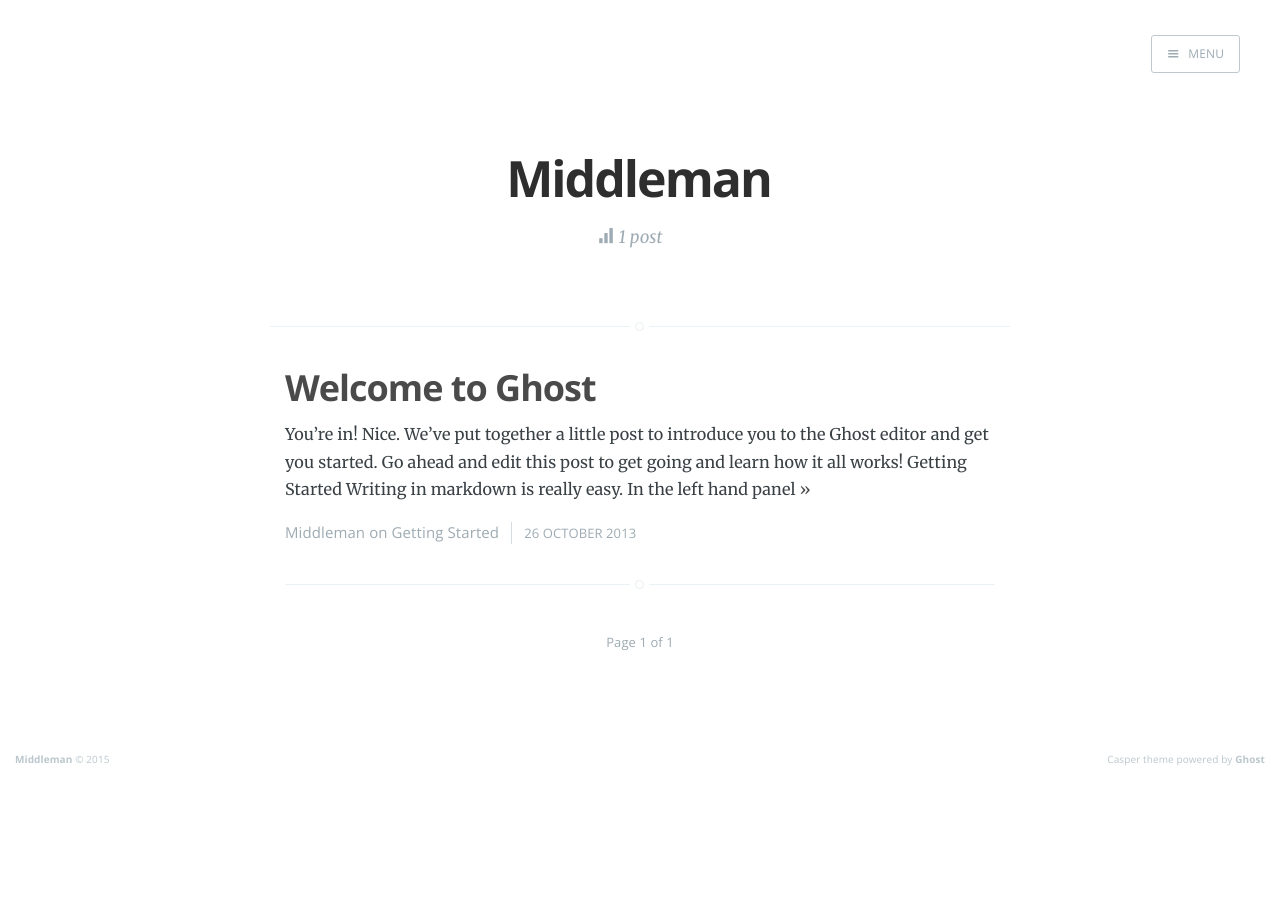
==== author/middleman/index.html @ 587956d2 "Automated commit at 2015-11-20 06:07:51 UTC by middleman-deploy 1.0.0" ====
<!DOCTYPE html>
<html>
<head>
<title>Middleman</title>
<meta content='Makes developing websites simple.' name='description'>
<meta charset='utf-8'>
<meta content='width=device-width, initial-scale=1.0' name='viewport'>
<meta content='IE=edge' http-equiv='X-UA-Compatible'>
<meta content='True' name='HandheldFriendly'>
<meta content='Middleman' property='og:site_name'>
<meta content='website' property='og:type'>
<meta content='Makes developing websites simple.' property='og:description'>
<meta content='http://www.example.com/author/middleman/' property='og:url'>
<meta content='summary' name='twitter:card'>
<meta content='Makes developing websites simple.' name='twitter:description'>
<meta content='http://www.example.com/author/middleman/' name='twitter:url'>
<link rel="alternate" type="application/atom+xml" title="Atom Feed" href="/feed.xml" />
<link href="/images/favicon.ico" rel="icon" type="image/ico" />
<link href="/stylesheets/application.css" rel="stylesheet" />
<link href='//fonts.googleapis.com/css?family=Merriweather:300,700,700italic,300italic|Open+Sans:700,400' rel='stylesheet' type='text/css'>
</head>
<body class='home-template nav-closed'>
<div class='nav'>
<h3 class='nav-title'>Menu</h3>
<a class='nav-close' href='#'>
<span class='hidden'>Close</span>
</a>
<ul>
<li class='nav-home' role='presentation'>
<a href='/'>Home</a>
</li>
</ul>
<a class='subscribe-button icon-feed' href='/feed.xml'>Subscribe</a>
</div>
<span class='nav-cover'></span>

<div class='site-wrapper'>
<header class='author-head main-header no-cover'>
<nav class='main-nav overlay clearfix'>
<a class='menu-button icon-menu' href='#'>
<span class='word'>Menu</span>
</a>
</nav>
</header>
<section class='author-profile inner'>
<h1 class='author-title'>Middleman</h1>
<div class='author-meta'>
<span class='author-stats'>
<i class='icon-stats'></i>
1 post
</span>
</div>
</section>
<main class='content' id='content' role='main'>
<div class='extra-pagination inner'>
<nav class='pagination' role='pagination'>
<span class='page-number'>Page 1 of 1</span>
</nav>

</div>
<article class='post'>
<header class='post-header'>
<h2 class='post-title'><a href="/2013/10/26/welcome-to-ghost/">Welcome to Ghost</a></h2>
</header>
<section class='post-excerpt'>
<p>
You’re in! Nice. We’ve put together a little post to introduce you to the Ghost
editor and get you started. Go ahead and edit this post to get going and learn
how it all works!

Getting Started

Writing in markdown is really easy. In the left hand panel
<a class="read-more" href="/2013/10/26/welcome-to-ghost/">&raquo;</a>
</p>
</section>
<footer class='post-meta'>
<a href='/author/middleman/'>Middleman</a>
on <a href='/tag/getting-started/'>Getting Started</a>
<time class='post-date' datetime='2013-10-26'>
26 October 2013
</time>
</footer>
</article>
<nav class='pagination' role='pagination'>
<span class='page-number'>Page 1 of 1</span>
</nav>


</main>

<footer class='site-footer clearfix'>
<section class='copyright'>
<a href='/'>Middleman</a>
&copy;
2015
</section>
<section class='poweredby'>
Casper theme powered by
<a href='https://ghost.org'>Ghost</a>
</section>
</footer>
</div>
<script src="/javascripts/application.js"></script>
</body>
</html>
---- stylesheets/application.css ----
/* ==========================================================================
   Table of Contents
   ========================================================================== */
/*

    0.  Normalize
    1.  Icons
    2.  General
    3.  Utilities
    4.  General
    5.  Single Post
    6.  Tag Archive
    7.  Read Next
    8.  Third Party Elements
    9.  Pagination
    10.  Footer
    11. Media Queries (Tablet)
    12. Media Queries (Mobile)
    13. Animations

*/
/* ==========================================================================
   0. Normalize.css v2.1.3 | MIT License | git.io/normalize | (minified)
   ========================================================================== */
/* line 29, /home/nahom/blog/nahomuller.github.io/source/stylesheets/vendor/casper.css */
article, aside, details,
figcaption, figure,
footer, header, hgroup,
main, nav, section,
summary {
  display: block; }

/* line 34, /home/nahom/blog/nahomuller.github.io/source/stylesheets/vendor/casper.css */
audio, canvas, video {
  display: inline-block; }

/* line 35, /home/nahom/blog/nahomuller.github.io/source/stylesheets/vendor/casper.css */
audio:not([controls]) {
  display: none;
  height: 0; }

/* line 36, /home/nahom/blog/nahomuller.github.io/source/stylesheets/vendor/casper.css */
[hidden], template {
  display: none; }

/* line 37, /home/nahom/blog/nahomuller.github.io/source/stylesheets/vendor/casper.css */
html {
  font-family: sans-serif;
  -ms-text-size-adjust: 100%;
  -webkit-text-size-adjust: 100%; }

/* line 42, /home/nahom/blog/nahomuller.github.io/source/stylesheets/vendor/casper.css */
body {
  margin: 0; }

/* line 43, /home/nahom/blog/nahomuller.github.io/source/stylesheets/vendor/casper.css */
a {
  background: transparent; }

/* line 44, /home/nahom/blog/nahomuller.github.io/source/stylesheets/vendor/casper.css */
a:focus {
  outline: thin dotted; }

/* line 45, /home/nahom/blog/nahomuller.github.io/source/stylesheets/vendor/casper.css */
a:active, a:hover {
  outline: 0; }

/* line 46, /home/nahom/blog/nahomuller.github.io/source/stylesheets/vendor/casper.css */
h1 {
  font-size: 2em;
  margin: 0.67em 0; }

/* line 47, /home/nahom/blog/nahomuller.github.io/source/stylesheets/vendor/casper.css */
abbr[title] {
  border-bottom: 1px dotted; }

/* line 48, /home/nahom/blog/nahomuller.github.io/source/stylesheets/vendor/casper.css */
b, strong {
  font-weight: 700; }

/* line 49, /home/nahom/blog/nahomuller.github.io/source/stylesheets/vendor/casper.css */
dfn {
  font-style: italic; }

/* line 50, /home/nahom/blog/nahomuller.github.io/source/stylesheets/vendor/casper.css */
hr {
  -moz-box-sizing: content-box;
  box-sizing: content-box;
  height: 0; }

/* line 55, /home/nahom/blog/nahomuller.github.io/source/stylesheets/vendor/casper.css */
mark {
  background: #FF0;
  color: #000; }

/* line 56, /home/nahom/blog/nahomuller.github.io/source/stylesheets/vendor/casper.css */
code, kbd, pre,
samp {
  font-family: monospace, serif;
  font-size: 1em; }

/* line 58, /home/nahom/blog/nahomuller.github.io/source/stylesheets/vendor/casper.css */
pre {
  white-space: pre-wrap; }

/* line 59, /home/nahom/blog/nahomuller.github.io/source/stylesheets/vendor/casper.css */
q {
  quotes: "\201C" "\201D" "\2018" "\2019"; }

/* line 60, /home/nahom/blog/nahomuller.github.io/source/stylesheets/vendor/casper.css */
small {
  font-size: 80%; }

/* line 61, /home/nahom/blog/nahomuller.github.io/source/stylesheets/vendor/casper.css */
sub, sup {
  font-size: 75%;
  line-height: 0;
  position: relative;
  vertical-align: baseline; }

/* line 67, /home/nahom/blog/nahomuller.github.io/source/stylesheets/vendor/casper.css */
sup {
  top: -0.5em; }

/* line 68, /home/nahom/blog/nahomuller.github.io/source/stylesheets/vendor/casper.css */
sub {
  bottom: -0.25em; }

/* line 69, /home/nahom/blog/nahomuller.github.io/source/stylesheets/vendor/casper.css */
img {
  border: 0; }

/* line 70, /home/nahom/blog/nahomuller.github.io/source/stylesheets/vendor/casper.css */
svg:not(:root) {
  overflow: hidden; }

/* line 71, /home/nahom/blog/nahomuller.github.io/source/stylesheets/vendor/casper.css */
figure {
  margin: 0; }

/* line 72, /home/nahom/blog/nahomuller.github.io/source/stylesheets/vendor/casper.css */
fieldset {
  border: 1px solid #c0c0c0;
  margin: 0 2px;
  padding: 0.35em 0.625em 0.75em; }

/* line 77, /home/nahom/blog/nahomuller.github.io/source/stylesheets/vendor/casper.css */
legend {
  border: 0;
  padding: 0; }

/* line 78, /home/nahom/blog/nahomuller.github.io/source/stylesheets/vendor/casper.css */
button, input, select,
textarea {
  font-family: inherit;
  font-size: 100%;
  margin: 0; }

/* line 80, /home/nahom/blog/nahomuller.github.io/source/stylesheets/vendor/casper.css */
button, input {
  line-height: normal; }

/* line 81, /home/nahom/blog/nahomuller.github.io/source/stylesheets/vendor/casper.css */
button, select {
  text-transform: none; }

/* line 82, /home/nahom/blog/nahomuller.github.io/source/stylesheets/vendor/casper.css */
button, html input[type="button"],
input[type="reset"], input[type="submit"] {
  -webkit-appearance: button;
  cursor: pointer; }

/* line 87, /home/nahom/blog/nahomuller.github.io/source/stylesheets/vendor/casper.css */
button[disabled], html input[disabled] {
  cursor: default; }

/* line 88, /home/nahom/blog/nahomuller.github.io/source/stylesheets/vendor/casper.css */
input[type="checkbox"],
input[type="radio"] {
  box-sizing: border-box;
  padding: 0; }

/* line 90, /home/nahom/blog/nahomuller.github.io/source/stylesheets/vendor/casper.css */
input[type="search"] {
  -webkit-appearance: textfield;
  -moz-box-sizing: content-box;
  -webkit-box-sizing: content-box;
  box-sizing: content-box; }

/* line 96, /home/nahom/blog/nahomuller.github.io/source/stylesheets/vendor/casper.css */
input[type="search"]::-webkit-search-cancel-button,
input[type="search"]::-webkit-search-decoration {
  -webkit-appearance: none; }

/* line 98, /home/nahom/blog/nahomuller.github.io/source/stylesheets/vendor/casper.css */
button::-moz-focus-inner,
input::-moz-focus-inner {
  border: 0;
  padding: 0; }

/* line 100, /home/nahom/blog/nahomuller.github.io/source/stylesheets/vendor/casper.css */
textarea {
  overflow: auto;
  vertical-align: top; }

/* line 101, /home/nahom/blog/nahomuller.github.io/source/stylesheets/vendor/casper.css */
table {
  border-collapse: collapse;
  border-spacing: 0; }

/* ==========================================================================
   1. Icons - Sets up the icon font and respective classes
   ========================================================================== */
/* Import the font file with the icons in it */
@font-face {
  font-family: "casper-icons";
  src: url("../fonts/casper-icons.eot?v=1");
  src: url("../fonts/casper-icons.eot?v=1#iefix") format("embedded-opentype"), url("../fonts/casper-icons.woff?v=1") format("woff"), url("../fonts/casper-icons.ttf?v=1") format("truetype"), url("../fonts/casper-icons.svg?v=1#icons") format("svg");
  font-weight: normal;
  font-style: normal; }
/* Apply these base styles to all icons */
/* line 121, /home/nahom/blog/nahomuller.github.io/source/stylesheets/vendor/casper.css */
[class^="icon-"]:before, [class*=" icon-"]:before {
  font-family: "casper-icons", "Open Sans", sans-serif;
  speak: none;
  font-style: normal;
  font-weight: normal;
  font-variant: normal;
  text-transform: none;
  line-height: 1;
  text-decoration: none !important;
  -webkit-font-smoothing: antialiased;
  -moz-osx-font-smoothing: grayscale; }

/* Each icon is created by inserting the correct character into the
   content of the :before pseudo element. Like a boss. */
/* line 136, /home/nahom/blog/nahomuller.github.io/source/stylesheets/vendor/casper.css */
.icon-ghost:before {
  content: "\f600"; }

/* line 139, /home/nahom/blog/nahomuller.github.io/source/stylesheets/vendor/casper.css */
.icon-feed:before {
  content: "\f601"; }

/* line 142, /home/nahom/blog/nahomuller.github.io/source/stylesheets/vendor/casper.css */
.icon-twitter:before {
  content: "\f602";
  font-size: 1.1em; }

/* line 146, /home/nahom/blog/nahomuller.github.io/source/stylesheets/vendor/casper.css */
.icon-google-plus:before {
  content: "\f603"; }

/* line 149, /home/nahom/blog/nahomuller.github.io/source/stylesheets/vendor/casper.css */
.icon-facebook:before {
  content: "\f604"; }

/* line 152, /home/nahom/blog/nahomuller.github.io/source/stylesheets/vendor/casper.css */
.icon-arrow-left:before {
  content: "\f605"; }

/* line 155, /home/nahom/blog/nahomuller.github.io/source/stylesheets/vendor/casper.css */
.icon-stats:before {
  content: "\f606"; }

/* line 158, /home/nahom/blog/nahomuller.github.io/source/stylesheets/vendor/casper.css */
.icon-location:before {
  content: "\f607";
  margin-left: -3px;
  /* Tracking fix */ }

/* line 162, /home/nahom/blog/nahomuller.github.io/source/stylesheets/vendor/casper.css */
.icon-link:before {
  content: "\f608"; }

/* line 165, /home/nahom/blog/nahomuller.github.io/source/stylesheets/vendor/casper.css */
.icon-menu:before {
  content: "\f609"; }

/*
    IMPORTANT: When making any changes to the icon font, be sure to increment
    the version number by 1 in the @font-face rule. `?v=1` becomes `?v=2`
    This forces browsers to download the new font file.
*/
/* ==========================================================================
   2. General - Setting up some base styles
   ========================================================================== */
/* line 179, /home/nahom/blog/nahomuller.github.io/source/stylesheets/vendor/casper.css */
html {
  height: 100%;
  max-height: 100%;
  font-size: 62.5%;
  -webkit-tap-highlight-color: transparent; }

/* line 186, /home/nahom/blog/nahomuller.github.io/source/stylesheets/vendor/casper.css */
body {
  height: 100%;
  max-height: 100%;
  font-family: "Merriweather", serif;
  letter-spacing: 0.01rem;
  font-size: 1.8rem;
  line-height: 1.75em;
  color: #3A4145;
  -webkit-font-feature-settings: 'kern' 1;
  -moz-font-feature-settings: 'kern' 1;
  -o-font-feature-settings: 'kern' 1;
  text-rendering: geometricPrecision; }

/* line 200, /home/nahom/blog/nahomuller.github.io/source/stylesheets/vendor/casper.css */
::-moz-selection {
  background: #D6EDFF; }

/* line 204, /home/nahom/blog/nahomuller.github.io/source/stylesheets/vendor/casper.css */
::selection {
  background: #D6EDFF; }

/* line 208, /home/nahom/blog/nahomuller.github.io/source/stylesheets/vendor/casper.css */
h1, h2, h3,
h4, h5, h6 {
  -webkit-font-feature-settings: 'dlig' 1, 'liga' 1, 'lnum' 1, 'kern' 1;
  -moz-font-feature-settings: 'dlig' 1, 'liga' 1, 'lnum' 1, 'kern' 1;
  -o-font-feature-settings: 'dlig' 1, 'liga' 1, 'lnum' 1, 'kern' 1;
  color: #2E2E2E;
  line-height: 1.15em;
  margin: 0 0 0.4em 0;
  font-family: "Open Sans", sans-serif;
  text-rendering: geometricPrecision; }

/* line 220, /home/nahom/blog/nahomuller.github.io/source/stylesheets/vendor/casper.css */
h1 {
  font-size: 5rem;
  letter-spacing: -2px;
  text-indent: -3px; }

/* line 226, /home/nahom/blog/nahomuller.github.io/source/stylesheets/vendor/casper.css */
h2 {
  font-size: 3.6rem;
  letter-spacing: -1px; }

/* line 231, /home/nahom/blog/nahomuller.github.io/source/stylesheets/vendor/casper.css */
h3 {
  font-size: 3rem; }

/* line 235, /home/nahom/blog/nahomuller.github.io/source/stylesheets/vendor/casper.css */
h4 {
  font-size: 2.5rem; }

/* line 239, /home/nahom/blog/nahomuller.github.io/source/stylesheets/vendor/casper.css */
h5 {
  font-size: 2rem; }

/* line 243, /home/nahom/blog/nahomuller.github.io/source/stylesheets/vendor/casper.css */
h6 {
  font-size: 2rem; }

/* line 247, /home/nahom/blog/nahomuller.github.io/source/stylesheets/vendor/casper.css */
a {
  color: #4A4A4A;
  transition: color 0.3s ease; }

/* line 252, /home/nahom/blog/nahomuller.github.io/source/stylesheets/vendor/casper.css */
a:hover {
  color: #111; }

/* line 256, /home/nahom/blog/nahomuller.github.io/source/stylesheets/vendor/casper.css */
p, ul, ol, dl {
  -webkit-font-feature-settings: 'liga' 1, 'onum' 1, 'kern' 1;
  -moz-font-feature-settings: 'liga' 1, 'onum' 1, 'kern' 1;
  -o-font-feature-settings: 'liga' 1, 'onum' 1, 'kern' 1;
  margin: 0 0 1.75em 0;
  text-rendering: geometricPrecision; }

/* line 264, /home/nahom/blog/nahomuller.github.io/source/stylesheets/vendor/casper.css */
ol, ul {
  padding-left: 3rem; }

/* line 268, /home/nahom/blog/nahomuller.github.io/source/stylesheets/vendor/casper.css */
ol ol, ul ul,
ul ol, ol ul {
  margin: 0 0 0.4em 0;
  padding-left: 2em; }

/* line 274, /home/nahom/blog/nahomuller.github.io/source/stylesheets/vendor/casper.css */
dl dt {
  float: left;
  width: 180px;
  overflow: hidden;
  clear: left;
  text-align: right;
  text-overflow: ellipsis;
  white-space: nowrap;
  font-weight: 700;
  margin-bottom: 1em; }

/* line 286, /home/nahom/blog/nahomuller.github.io/source/stylesheets/vendor/casper.css */
dl dd {
  margin-left: 200px;
  margin-bottom: 1em; }

/* line 291, /home/nahom/blog/nahomuller.github.io/source/stylesheets/vendor/casper.css */
li {
  margin: 0.4em 0; }

/* line 295, /home/nahom/blog/nahomuller.github.io/source/stylesheets/vendor/casper.css */
li li {
  margin: 0; }

/* line 299, /home/nahom/blog/nahomuller.github.io/source/stylesheets/vendor/casper.css */
hr {
  display: block;
  height: 1px;
  border: 0;
  border-top: #EFEFEF 1px solid;
  margin: 3.2em 0;
  padding: 0; }

/* line 308, /home/nahom/blog/nahomuller.github.io/source/stylesheets/vendor/casper.css */
blockquote {
  -moz-box-sizing: border-box;
  box-sizing: border-box;
  margin: 1.75em 0 1.75em -2.2em;
  padding: 0 0 0 1.75em;
  border-left: #4A4A4A 0.4em solid; }

/* line 316, /home/nahom/blog/nahomuller.github.io/source/stylesheets/vendor/casper.css */
blockquote p {
  margin: 0.8em 0;
  font-style: italic; }

/* line 321, /home/nahom/blog/nahomuller.github.io/source/stylesheets/vendor/casper.css */
blockquote small {
  display: inline-block;
  margin: 0.8em 0 0.8em 1.5em;
  font-size: 0.9em;
  color: #CCC; }

/* line 328, /home/nahom/blog/nahomuller.github.io/source/stylesheets/vendor/casper.css */
blockquote small:before {
  content: "\2014 \00A0"; }

/* line 330, /home/nahom/blog/nahomuller.github.io/source/stylesheets/vendor/casper.css */
blockquote cite {
  font-weight: 700; }

/* line 334, /home/nahom/blog/nahomuller.github.io/source/stylesheets/vendor/casper.css */
blockquote cite a {
  font-weight: normal; }

/* line 336, /home/nahom/blog/nahomuller.github.io/source/stylesheets/vendor/casper.css */
mark {
  background-color: #fdffb6; }

/* line 340, /home/nahom/blog/nahomuller.github.io/source/stylesheets/vendor/casper.css */
code, tt {
  padding: 1px 3px;
  font-family: Inconsolata, monospace, sans-serif;
  font-size: 0.85em;
  white-space: pre-wrap;
  border: #E3EDF3 1px solid;
  background: #F7FAFB;
  border-radius: 2px; }

/* line 350, /home/nahom/blog/nahomuller.github.io/source/stylesheets/vendor/casper.css */
pre {
  -moz-box-sizing: border-box;
  box-sizing: border-box;
  margin: 0 0 1.75em 0;
  border: #E3EDF3 1px solid;
  width: 100%;
  padding: 10px;
  font-family: Inconsolata, monospace, sans-serif;
  font-size: 0.9em;
  white-space: pre;
  overflow: auto;
  background: #F7FAFB;
  border-radius: 3px; }

/* line 365, /home/nahom/blog/nahomuller.github.io/source/stylesheets/vendor/casper.css */
pre code, pre tt {
  font-size: inherit;
  white-space: pre-wrap;
  background: transparent;
  border: none;
  padding: 0; }

/* line 373, /home/nahom/blog/nahomuller.github.io/source/stylesheets/vendor/casper.css */
kbd {
  display: inline-block;
  margin-bottom: 0.4em;
  padding: 1px 8px;
  border: #CCC 1px solid;
  color: #666;
  text-shadow: #FFF 0 1px 0;
  font-size: 0.9em;
  font-weight: 700;
  background: #F4F4F4;
  border-radius: 4px;
  box-shadow: 0 1px 0 rgba(0, 0, 0, 0.2), 0 1px 0 0 #fff inset; }

/* line 389, /home/nahom/blog/nahomuller.github.io/source/stylesheets/vendor/casper.css */
table {
  -moz-box-sizing: border-box;
  box-sizing: border-box;
  margin: 1.75em 0;
  width: 100%;
  max-width: 100%;
  background-color: transparent; }

/* line 398, /home/nahom/blog/nahomuller.github.io/source/stylesheets/vendor/casper.css */
table th,
table td {
  padding: 8px;
  line-height: 20px;
  text-align: left;
  vertical-align: top;
  border-top: #EFEFEF 1px solid; }

/* line 407, /home/nahom/blog/nahomuller.github.io/source/stylesheets/vendor/casper.css */
table th {
  color: #000; }

/* line 409, /home/nahom/blog/nahomuller.github.io/source/stylesheets/vendor/casper.css */
table caption + thead tr:first-child th,
table caption + thead tr:first-child td,
table colgroup + thead tr:first-child th,
table colgroup + thead tr:first-child td,
table thead:first-child tr:first-child th,
table thead:first-child tr:first-child td {
  border-top: 0; }

/* line 418, /home/nahom/blog/nahomuller.github.io/source/stylesheets/vendor/casper.css */
table tbody + tbody {
  border-top: #EFEFEF 2px solid; }

/* line 420, /home/nahom/blog/nahomuller.github.io/source/stylesheets/vendor/casper.css */
table table table {
  background-color: #FFF; }

/* line 422, /home/nahom/blog/nahomuller.github.io/source/stylesheets/vendor/casper.css */
table tbody > tr:nth-child(odd) > td,
table tbody > tr:nth-child(odd) > th {
  background-color: #F6F6F6; }

/* line 427, /home/nahom/blog/nahomuller.github.io/source/stylesheets/vendor/casper.css */
table.plain tbody > tr:nth-child(odd) > td,
table.plain tbody > tr:nth-child(odd) > th {
  background: transparent; }

/* line 432, /home/nahom/blog/nahomuller.github.io/source/stylesheets/vendor/casper.css */
iframe, .fluid-width-video-wrapper {
  display: block;
  margin: 1.75em 0; }

/* When a video is inside the fitvids wrapper, drop the
margin on the iframe, cause it breaks stuff. */
/* line 439, /home/nahom/blog/nahomuller.github.io/source/stylesheets/vendor/casper.css */
.fluid-width-video-wrapper iframe {
  margin: 0; }

/* ==========================================================================
   3. Utilities - These things get used a lot
   ========================================================================== */
/* Clears shit */
/* line 449, /home/nahom/blog/nahomuller.github.io/source/stylesheets/vendor/casper.css */
.clearfix:before,
.clearfix:after {
  content: " ";
  display: table; }

/* line 454, /home/nahom/blog/nahomuller.github.io/source/stylesheets/vendor/casper.css */
.clearfix:after {
  clear: both; }

/* line 455, /home/nahom/blog/nahomuller.github.io/source/stylesheets/vendor/casper.css */
.clearfix {
  zoom: 1; }

/* Hides shit */
/* line 458, /home/nahom/blog/nahomuller.github.io/source/stylesheets/vendor/casper.css */
.hidden {
  text-indent: -9999px;
  visibility: hidden;
  display: none; }

/* Creates a responsive wrapper that makes our content scale nicely */
/* line 465, /home/nahom/blog/nahomuller.github.io/source/stylesheets/vendor/casper.css */
.inner {
  position: relative;
  width: 80%;
  max-width: 710px;
  margin: 0 auto; }

/* Centres vertically yo. (IE8+) */
/* line 473, /home/nahom/blog/nahomuller.github.io/source/stylesheets/vendor/casper.css */
.vertical {
  display: table-cell;
  vertical-align: middle; }

/* Wraps the main content & footer */
/* line 479, /home/nahom/blog/nahomuller.github.io/source/stylesheets/vendor/casper.css */
.site-wrapper {
  position: relative;
  z-index: 10;
  min-height: 100%;
  background: #fff;
  -webkit-transition: -webkit-transform 0.5s ease;
  transition: transform 0.5s ease; }

/* line 488, /home/nahom/blog/nahomuller.github.io/source/stylesheets/vendor/casper.css */
body.nav-opened .site-wrapper {
  overflow-x: hidden;
  -webkit-transform: translate3D(-240px, 0, 0);
  -ms-transform: translate3D(-240px, 0, 0);
  transform: translate3D(-240px, 0, 0);
  -webkit-transition: -webkit-transform 0.3s ease;
  transition: transform 0.3s ease; }

/* ==========================================================================
   4. General - The main styles for the the theme
   ========================================================================== */
/* Big cover image on the home page */
/* line 503, /home/nahom/blog/nahomuller.github.io/source/stylesheets/vendor/casper.css */
.main-header {
  position: relative;
  display: table;
  width: 100%;
  height: 100vh;
  margin-bottom: 5rem;
  text-align: center;
  background: #222 no-repeat center center;
  background-size: cover;
  overflow: hidden; }

/* line 515, /home/nahom/blog/nahomuller.github.io/source/stylesheets/vendor/casper.css */
.main-header .inner {
  width: 80%; }

/* line 519, /home/nahom/blog/nahomuller.github.io/source/stylesheets/vendor/casper.css */
.main-nav {
  position: relative;
  padding: 35px 40px;
  margin: 0 0 30px 0; }

/* line 525, /home/nahom/blog/nahomuller.github.io/source/stylesheets/vendor/casper.css */
.main-nav a {
  text-decoration: none;
  font-family: 'Open Sans', sans-serif; }

/* Navigation */
/* line 531, /home/nahom/blog/nahomuller.github.io/source/stylesheets/vendor/casper.css */
body.nav-opened .nav-cover {
  position: fixed;
  top: 0;
  left: 0;
  right: 240px;
  bottom: 0;
  z-index: 200; }

/* line 540, /home/nahom/blog/nahomuller.github.io/source/stylesheets/vendor/casper.css */
.nav {
  position: fixed;
  top: 0;
  right: 0;
  bottom: 0;
  z-index: 5;
  width: 240px;
  opacity: 0;
  background: #111;
  margin-bottom: 0;
  text-align: left;
  overflow-y: auto;
  -webkit-transition: -webkit-transform 0.5s ease, opacity 0.3s ease 0.7s;
  transition: transform 0.5s ease, opacity 0.3s ease 0.7s; }

/* line 558, /home/nahom/blog/nahomuller.github.io/source/stylesheets/vendor/casper.css */
body.nav-closed .nav {
  -webkit-transform: translate3D(97px, 0, 0);
  -ms-transform: translate3D(97px, 0, 0);
  transform: translate3D(97px, 0, 0); }

/* line 564, /home/nahom/blog/nahomuller.github.io/source/stylesheets/vendor/casper.css */
body.nav-opened .nav {
  opacity: 1;
  -webkit-transition: -webkit-transform 0.3s ease, opacity 0s ease 0s;
  transition: transform 0.3s ease, opacity 0s ease 0s;
  -webkit-transform: translate3D(0, 0, 0);
  -ms-transform: translate3D(0, 0, 0);
  transform: translate3D(0, 0, 0); }

/* line 575, /home/nahom/blog/nahomuller.github.io/source/stylesheets/vendor/casper.css */
.nav-title {
  position: absolute;
  top: 45px;
  left: 30px;
  font-size: 16px;
  font-weight: 100;
  text-transform: uppercase;
  color: #fff; }

/* line 585, /home/nahom/blog/nahomuller.github.io/source/stylesheets/vendor/casper.css */
.nav-close {
  position: absolute;
  top: 38px;
  right: 25px;
  width: 20px;
  height: 20px;
  padding: 0;
  font-size: 10px; }

/* line 595, /home/nahom/blog/nahomuller.github.io/source/stylesheets/vendor/casper.css */
.nav-close:focus {
  outline: 0; }

/* line 599, /home/nahom/blog/nahomuller.github.io/source/stylesheets/vendor/casper.css */
.nav-close:before,
.nav-close:after {
  content: '';
  position: absolute;
  top: 0;
  width: 20px;
  height: 1px;
  background: #969696;
  top: 15px;
  -webkit-transition: background 0.15s ease;
  transition: background 0.15s ease; }

/* line 612, /home/nahom/blog/nahomuller.github.io/source/stylesheets/vendor/casper.css */
.nav-close:before {
  -webkit-transform: rotate(45deg);
  -ms-transform: rotate(45deg);
  transform: rotate(45deg); }

/* line 618, /home/nahom/blog/nahomuller.github.io/source/stylesheets/vendor/casper.css */
.nav-close:after {
  -webkit-transform: rotate(-45deg);
  -ms-transform: rotate(-45deg);
  transform: rotate(-45deg); }

/* line 624, /home/nahom/blog/nahomuller.github.io/source/stylesheets/vendor/casper.css */
.nav-close:hover:before,
.nav-close:hover:after {
  background: white; }

/* line 629, /home/nahom/blog/nahomuller.github.io/source/stylesheets/vendor/casper.css */
.nav ul {
  padding: 90px 9% 5%;
  list-style: none;
  counter-reset: item; }

/* line 635, /home/nahom/blog/nahomuller.github.io/source/stylesheets/vendor/casper.css */
.nav li:before {
  display: block;
  float: right;
  padding-right: 4%;
  padding-left: 5px;
  text-align: right;
  font-size: 1.2rem;
  vertical-align: bottom;
  color: #B8B8B8;
  content: counter(item,lower-roman);
  counter-increment: item; }

/* line 647, /home/nahom/blog/nahomuller.github.io/source/stylesheets/vendor/casper.css */
.nav li {
  margin: 0; }

/* line 650, /home/nahom/blog/nahomuller.github.io/source/stylesheets/vendor/casper.css */
.nav li a {
  text-decoration: none;
  line-height: 1.4;
  font-size: 1.4rem;
  display: block;
  padding: 0.6rem 4%;
  overflow: hidden;
  white-space: nowrap;
  text-overflow: ellipsis; }

/* line 660, /home/nahom/blog/nahomuller.github.io/source/stylesheets/vendor/casper.css */
.nav li a:after {
  display: inline-block;
  content: " .......................................................";
  color: rgba(255, 255, 255, 0.2);
  margin-left: 5px; }

/* line 666, /home/nahom/blog/nahomuller.github.io/source/stylesheets/vendor/casper.css */
.nav .nav-current:before {
  color: #fff; }

/* line 669, /home/nahom/blog/nahomuller.github.io/source/stylesheets/vendor/casper.css */
.nav .nav-current a:after {
  content: " ";
  border-bottom: rgba(255, 255, 255, 0.5) 1px solid;
  width: 100%;
  height: 1px; }

/* line 676, /home/nahom/blog/nahomuller.github.io/source/stylesheets/vendor/casper.css */
.nav a:link,
.nav a:visited {
  color: #B8B8B8; }

/* line 681, /home/nahom/blog/nahomuller.github.io/source/stylesheets/vendor/casper.css */
.nav li.nav-current a,
.nav a:hover,
.nav a:active,
.nav a:focus {
  color: #fff; }

/* line 688, /home/nahom/blog/nahomuller.github.io/source/stylesheets/vendor/casper.css */
.subscribe-button {
  -webkit-box-sizing: border-box;
  -moz-box-sizing: border-box;
  box-sizing: border-box;
  display: block;
  position: absolute;
  bottom: 30px;
  left: 30px;
  right: 30px;
  height: 38px;
  padding: 0 20px;
  color: #111 !important;
  /* Overides `.nav a:link, .nav a:visited` colour */
  text-align: center;
  font-size: 12px;
  font-family: "Open Sans", sans-serif;
  text-transform: uppercase;
  text-decoration: none;
  line-height: 35px;
  border-radius: 3px;
  background: #fff;
  transition: all ease 0.3s; }

/* line 710, /home/nahom/blog/nahomuller.github.io/source/stylesheets/vendor/casper.css */
.subscribe-button:before {
  font-size: 9px;
  margin-right: 6px; }

/* Create a bouncing scroll-down arrow on homepage with cover image */
/* line 717, /home/nahom/blog/nahomuller.github.io/source/stylesheets/vendor/casper.css */
.scroll-down {
  display: block;
  position: absolute;
  z-index: 100;
  bottom: 45px;
  left: 50%;
  margin-left: -16px;
  width: 34px;
  height: 34px;
  font-size: 34px;
  text-align: center;
  text-decoration: none;
  color: rgba(255, 255, 255, 0.7);
  -webkit-transform: rotate(-90deg);
  -ms-transform: rotate(-90deg);
  transform: rotate(-90deg);
  -webkit-animation: bounce 4s 2s infinite;
  animation: bounce 4s 2s infinite; }

/* Stop it bouncing and increase contrast when hovered */
/* line 738, /home/nahom/blog/nahomuller.github.io/source/stylesheets/vendor/casper.css */
.scroll-down:hover {
  color: #fff;
  -webkit-animation: none;
  animation: none; }

/* Put a semi-opaque radial gradient behind the icon to make it more visible
   on photos which happen to have a light background. */
/* line 746, /home/nahom/blog/nahomuller.github.io/source/stylesheets/vendor/casper.css */
.home-template .main-header:after {
  display: block;
  content: " ";
  width: 150px;
  height: 130px;
  border-radius: 100%;
  position: absolute;
  bottom: 0;
  left: 50%;
  margin-left: -75px;
  background: radial-gradient(ellipse at center, rgba(0, 0, 0, 0.15) 0%, rgba(0, 0, 0, 0) 70%, rgba(0, 0, 0, 0) 100%); }

/* Hide when there's no cover image or on page2+ */
/* line 760, /home/nahom/blog/nahomuller.github.io/source/stylesheets/vendor/casper.css */
.no-cover .scroll-down,
.no-cover.main-header:after,
.archive-template .scroll-down,
.archive-template .main-header:after {
  display: none; }

/* Appears in the top left corner of your home page */
/* line 768, /home/nahom/blog/nahomuller.github.io/source/stylesheets/vendor/casper.css */
.blog-logo {
  display: block;
  float: left;
  background: none !important;
  /* Makes sure there is never a background */
  border: none !important;
  /* Makes sure there is never a border */ }

/* line 775, /home/nahom/blog/nahomuller.github.io/source/stylesheets/vendor/casper.css */
.blog-logo img {
  -webkit-box-sizing: border-box;
  -moz-box-sizing: border-box;
  box-sizing: border-box;
  display: block;
  height: 38px;
  padding: 1px 0 5px 0;
  width: auto; }

/* line 785, /home/nahom/blog/nahomuller.github.io/source/stylesheets/vendor/casper.css */
.menu-button {
  -webkit-box-sizing: border-box;
  -moz-box-sizing: border-box;
  box-sizing: border-box;
  display: inline-block;
  float: right;
  height: 38px;
  padding: 0 15px;
  border-style: solid;
  border-width: 1px;
  opacity: 1;
  text-align: center;
  font-size: 12px;
  text-transform: uppercase;
  line-height: 35px;
  white-space: nowrap;
  border-radius: 3px;
  transition: all 0.5s ease; }

/* line 804, /home/nahom/blog/nahomuller.github.io/source/stylesheets/vendor/casper.css */
.menu-button:before {
  font-size: 12px;
  font-weight: bold;
  margin-right: 6px;
  position: relative;
  top: 1px; }

/* line 811, /home/nahom/blog/nahomuller.github.io/source/stylesheets/vendor/casper.css */
.menu-button:hover {
  background: #fff; }

/* line 814, /home/nahom/blog/nahomuller.github.io/source/stylesheets/vendor/casper.css */
.menu-button:focus {
  outline: 0; }

/* When the navigation is closed */
/* line 819, /home/nahom/blog/nahomuller.github.io/source/stylesheets/vendor/casper.css */
.nav-closed .menu-button {
  color: #fff;
  border-color: rgba(255, 255, 255, 0.6); }

/* line 823, /home/nahom/blog/nahomuller.github.io/source/stylesheets/vendor/casper.css */
.nav-closed .menu-button:hover {
  color: #222; }

/* When the navigation is closed and there is no cover image */
/* line 828, /home/nahom/blog/nahomuller.github.io/source/stylesheets/vendor/casper.css */
.nav-closed .no-cover .menu-button {
  border-color: #BFC8CD;
  color: #9EABB3; }

/* line 832, /home/nahom/blog/nahomuller.github.io/source/stylesheets/vendor/casper.css */
.nav-closed .no-cover .menu-button:hover {
  border-color: #555;
  color: #555; }

/* When the navigation is opened */
/* line 838, /home/nahom/blog/nahomuller.github.io/source/stylesheets/vendor/casper.css */
.nav-opened .menu-button {
  padding: 0 12px;
  background: #111;
  border-color: #111;
  color: #fff;
  -webkit-transform: translate3D(94px, 0, 0);
  -ms-transform: translate3D(94px, 0, 0);
  transform: translate3D(94px, 0, 0);
  transition: all 0.3s ease; }

/* line 849, /home/nahom/blog/nahomuller.github.io/source/stylesheets/vendor/casper.css */
.nav-opened .menu-button .word {
  opacity: 0;
  transition: all 0.3s ease; }

/* Special styles when overlaid on an image*/
/* line 855, /home/nahom/blog/nahomuller.github.io/source/stylesheets/vendor/casper.css */
.main-nav.overlay {
  position: absolute;
  top: 0;
  left: 0;
  right: 0;
  height: 70px;
  border: none;
  background: linear-gradient(to bottom, rgba(0, 0, 0, 0.2) 0%, transparent 100%); }

/* line 864, /home/nahom/blog/nahomuller.github.io/source/stylesheets/vendor/casper.css */
.no-cover .main-nav.overlay {
  background: none; }

/* The details of your blog. Defined in ghost/settings/ */
/* line 869, /home/nahom/blog/nahomuller.github.io/source/stylesheets/vendor/casper.css */
.page-title {
  margin: 10px 0 10px 0;
  font-size: 5rem;
  letter-spacing: -1px;
  font-weight: 700;
  font-family: "Open Sans", sans-serif;
  color: #fff; }

/* line 878, /home/nahom/blog/nahomuller.github.io/source/stylesheets/vendor/casper.css */
.page-description {
  margin: 0;
  font-size: 2rem;
  line-height: 1.5em;
  font-weight: 400;
  font-family: "Merriweather", serif;
  letter-spacing: 0.01rem;
  color: rgba(255, 255, 255, 0.8); }

/* line 888, /home/nahom/blog/nahomuller.github.io/source/stylesheets/vendor/casper.css */
.no-cover.main-header {
  min-height: 160px;
  max-height: 40vh;
  background: #f5f8fa; }

/* line 894, /home/nahom/blog/nahomuller.github.io/source/stylesheets/vendor/casper.css */
.no-cover .page-title {
  color: rgba(0, 0, 0, 0.8); }

/* line 898, /home/nahom/blog/nahomuller.github.io/source/stylesheets/vendor/casper.css */
.no-cover .page-description {
  color: rgba(0, 0, 0, 0.5); }

/* Add subtle load-in animation for content on the home page */
/* line 903, /home/nahom/blog/nahomuller.github.io/source/stylesheets/vendor/casper.css */
.home-template .page-title {
  -webkit-animation: fade-in-down 0.6s;
  animation: fade-in-down 0.6s;
  -webkit-animation-delay: 0.2s;
  animation-delay: 0.2s; }

/* line 909, /home/nahom/blog/nahomuller.github.io/source/stylesheets/vendor/casper.css */
.home-template .page-description {
  -webkit-animation: fade-in-down 0.9s;
  animation: fade-in-down 0.9s;
  -webkit-animation-delay: 0.1s;
  animation-delay: 0.1s; }

/* Every post, on every page, gets this style on its <article> tag */
/* line 917, /home/nahom/blog/nahomuller.github.io/source/stylesheets/vendor/casper.css */
.post {
  position: relative;
  width: 80%;
  max-width: 710px;
  margin: 4rem auto;
  padding-bottom: 4rem;
  border-bottom: #EBF2F6 1px solid;
  word-wrap: break-word; }

/* Add a little circle in the middle of the border-bottom on our .post
   just for the lolz and stylepoints. */
/* line 929, /home/nahom/blog/nahomuller.github.io/source/stylesheets/vendor/casper.css */
.post:after {
  display: block;
  content: "";
  width: 7px;
  height: 7px;
  border: #E7EEF2 1px solid;
  position: absolute;
  bottom: -5px;
  left: 50%;
  margin-left: -5px;
  background: #FFF;
  border-radius: 100%;
  box-shadow: #FFF 0 0 0 5px; }

/* line 944, /home/nahom/blog/nahomuller.github.io/source/stylesheets/vendor/casper.css */
body:not(.post-template) .post-title {
  font-size: 3.6rem; }

/* line 948, /home/nahom/blog/nahomuller.github.io/source/stylesheets/vendor/casper.css */
.post-title a {
  text-decoration: none; }

/* line 952, /home/nahom/blog/nahomuller.github.io/source/stylesheets/vendor/casper.css */
.post-excerpt p {
  margin: 0;
  font-size: 0.9em;
  line-height: 1.7em; }

/* line 958, /home/nahom/blog/nahomuller.github.io/source/stylesheets/vendor/casper.css */
.read-more {
  text-decoration: none; }

/* line 962, /home/nahom/blog/nahomuller.github.io/source/stylesheets/vendor/casper.css */
.post-meta {
  display: block;
  margin: 1.75rem 0 0 0;
  font-family: "Open Sans", sans-serif;
  font-size: 1.5rem;
  line-height: 2.2rem;
  color: #9EABB3; }

/* line 971, /home/nahom/blog/nahomuller.github.io/source/stylesheets/vendor/casper.css */
.author-thumb {
  width: 24px;
  height: 24px;
  float: left;
  margin-right: 9px;
  border-radius: 100%; }

/* line 979, /home/nahom/blog/nahomuller.github.io/source/stylesheets/vendor/casper.css */
.post-meta a {
  color: #9EABB3;
  text-decoration: none; }

/* line 984, /home/nahom/blog/nahomuller.github.io/source/stylesheets/vendor/casper.css */
.post-meta a:hover {
  text-decoration: underline; }

/* line 988, /home/nahom/blog/nahomuller.github.io/source/stylesheets/vendor/casper.css */
.user-meta {
  position: relative;
  padding: 0.3rem 40px 0 100px;
  min-height: 77px; }

/* line 994, /home/nahom/blog/nahomuller.github.io/source/stylesheets/vendor/casper.css */
.post-date {
  display: inline-block;
  margin-left: 8px;
  padding-left: 12px;
  border-left: #d5dbde 1px solid;
  text-transform: uppercase;
  font-size: 1.3rem;
  white-space: nowrap; }

/* line 1004, /home/nahom/blog/nahomuller.github.io/source/stylesheets/vendor/casper.css */
.user-image {
  position: absolute;
  top: 0;
  left: 0; }

/* line 1010, /home/nahom/blog/nahomuller.github.io/source/stylesheets/vendor/casper.css */
.user-name {
  display: block;
  font-weight: 700; }

/* line 1015, /home/nahom/blog/nahomuller.github.io/source/stylesheets/vendor/casper.css */
.user-bio {
  display: block;
  max-width: 440px;
  font-size: 1.4rem;
  line-height: 1.5em; }

/* line 1022, /home/nahom/blog/nahomuller.github.io/source/stylesheets/vendor/casper.css */
.publish-meta {
  position: absolute;
  top: 0;
  right: 0;
  padding: 4.3rem 0 4rem 0;
  text-align: right; }

/* line 1030, /home/nahom/blog/nahomuller.github.io/source/stylesheets/vendor/casper.css */
.publish-heading {
  display: block;
  font-weight: 700; }

/* line 1035, /home/nahom/blog/nahomuller.github.io/source/stylesheets/vendor/casper.css */
.publish-date {
  display: block;
  font-size: 1.4rem;
  line-height: 1.5em; }

/* ==========================================================================
   5. Single Post - When you click on an individual post
   ========================================================================== */
/* line 1046, /home/nahom/blog/nahomuller.github.io/source/stylesheets/vendor/casper.css */
.post-template .post-header {
  margin-bottom: 3.4rem; }

/* line 1050, /home/nahom/blog/nahomuller.github.io/source/stylesheets/vendor/casper.css */
.post-template .post-title {
  margin-bottom: 0; }

/* line 1054, /home/nahom/blog/nahomuller.github.io/source/stylesheets/vendor/casper.css */
.post-template .post-meta {
  margin: 0; }

/* line 1058, /home/nahom/blog/nahomuller.github.io/source/stylesheets/vendor/casper.css */
.post-template .post-date {
  padding: 0;
  margin: 0;
  border: none; }

/* Stop elements, such as img wider than the post content, from
   creating horizontal scroll - slight hack due to imperfections
   with browser width % calculations and rounding */
/* line 1067, /home/nahom/blog/nahomuller.github.io/source/stylesheets/vendor/casper.css */
.post-template .content {
  overflow: hidden; }

/* Tweak the .post wrapper style */
/* line 1072, /home/nahom/blog/nahomuller.github.io/source/stylesheets/vendor/casper.css */
.post-template .post {
  margin-top: 0;
  border-bottom: none;
  padding-bottom: 0; }

/* Kill that stylish little circle that was on the border, too */
/* line 1079, /home/nahom/blog/nahomuller.github.io/source/stylesheets/vendor/casper.css */
.post-template .post:after {
  display: none; }

/* Keep images centered, and allow images wider than the main
   text column to break out. */
/* line 1085, /home/nahom/blog/nahomuller.github.io/source/stylesheets/vendor/casper.css */
.post-content img {
  display: block;
  max-width: 126%;
  height: auto;
  padding: 0.6em 0;
  /* Centers an image by (1) pushing its left edge to the
     center of its container and (2) shifting the entire image
     in the opposite direction by half its own width.
     Works for images that are larger than their containers. */
  position: relative;
  left: 50%;
  -webkit-transform: translateX(-50%);
  /* for Safari and iOS */
  -ms-transform: translateX(-50%);
  /* for IE9 */
  transform: translateX(-50%); }

/* line 1101, /home/nahom/blog/nahomuller.github.io/source/stylesheets/vendor/casper.css */
.footnotes {
  font-style: italic;
  font-size: 1.3rem;
  line-height: 1.6em; }

/* line 1107, /home/nahom/blog/nahomuller.github.io/source/stylesheets/vendor/casper.css */
.footnotes li {
  margin: 0.6rem 0; }

/* line 1111, /home/nahom/blog/nahomuller.github.io/source/stylesheets/vendor/casper.css */
.footnotes p {
  margin: 0; }

/* line 1115, /home/nahom/blog/nahomuller.github.io/source/stylesheets/vendor/casper.css */
.footnotes p a:last-child {
  text-decoration: none; }

/* The author credit area after the post */
/* line 1121, /home/nahom/blog/nahomuller.github.io/source/stylesheets/vendor/casper.css */
.post-footer {
  position: relative;
  margin: 6rem 0 0 0;
  padding: 6rem 0 0 0;
  border-top: #EBF2F6 1px solid; }

/* line 1128, /home/nahom/blog/nahomuller.github.io/source/stylesheets/vendor/casper.css */
.post-footer h4 {
  font-size: 1.8rem;
  margin: 0; }

/* line 1133, /home/nahom/blog/nahomuller.github.io/source/stylesheets/vendor/casper.css */
.post-footer p {
  margin: 1rem 0;
  font-size: 1.4rem;
  line-height: 1.75em; }

/* list of author links - location / url */
/* line 1140, /home/nahom/blog/nahomuller.github.io/source/stylesheets/vendor/casper.css */
.author-meta {
  padding: 0;
  margin: 0;
  list-style: none;
  font-size: 1.4rem;
  line-height: 1;
  font-style: italic;
  color: #9EABB3; }

/* line 1150, /home/nahom/blog/nahomuller.github.io/source/stylesheets/vendor/casper.css */
.author-meta a {
  color: #9EABB3; }

/* line 1153, /home/nahom/blog/nahomuller.github.io/source/stylesheets/vendor/casper.css */
.author-meta a:hover {
  color: #111; }

/* Create some space to the right for the share links */
/* line 1158, /home/nahom/blog/nahomuller.github.io/source/stylesheets/vendor/casper.css */
.post-footer .author {
  margin-right: 180px; }

/* line 1162, /home/nahom/blog/nahomuller.github.io/source/stylesheets/vendor/casper.css */
.post-footer h4 a {
  color: #2e2e2e;
  text-decoration: none; }

/* line 1167, /home/nahom/blog/nahomuller.github.io/source/stylesheets/vendor/casper.css */
.post-footer h4 a:hover {
  text-decoration: underline; }

/* Drop the share links in the space to the right.
   Doing it like this means it's easier for the author bio
   to be flexible at smaller screen sizes while the share
   links remain at a fixed width the whole time */
/* line 1175, /home/nahom/blog/nahomuller.github.io/source/stylesheets/vendor/casper.css */
.post-footer .share {
  position: absolute;
  top: 6rem;
  right: 0;
  width: 140px; }

/* line 1182, /home/nahom/blog/nahomuller.github.io/source/stylesheets/vendor/casper.css */
.post-footer .share a {
  font-size: 1.8rem;
  display: inline-block;
  margin: 1rem 1.6rem 1.6rem 0;
  color: #BBC7CC;
  text-decoration: none; }

/* line 1190, /home/nahom/blog/nahomuller.github.io/source/stylesheets/vendor/casper.css */
.post-footer .share .icon-twitter:hover {
  color: #55acee; }

/* line 1193, /home/nahom/blog/nahomuller.github.io/source/stylesheets/vendor/casper.css */
.post-footer .share .icon-facebook:hover {
  color: #3b5998; }

/* line 1196, /home/nahom/blog/nahomuller.github.io/source/stylesheets/vendor/casper.css */
.post-footer .share .icon-google-plus:hover {
  color: #dd4b39; }

/* ==========================================================================
   6. Author profile
   ========================================================================== */
/* line 1205, /home/nahom/blog/nahomuller.github.io/source/stylesheets/vendor/casper.css */
.post-head.main-header {
  height: 65vh;
  min-height: 180px; }

/* line 1210, /home/nahom/blog/nahomuller.github.io/source/stylesheets/vendor/casper.css */
.no-cover.post-head.main-header {
  height: 85px;
  min-height: 0;
  margin-bottom: 0;
  background: transparent; }

/* line 1217, /home/nahom/blog/nahomuller.github.io/source/stylesheets/vendor/casper.css */
.tag-head.main-header {
  height: 40vh;
  min-height: 180px; }

/* line 1222, /home/nahom/blog/nahomuller.github.io/source/stylesheets/vendor/casper.css */
.author-head.main-header {
  height: 40vh;
  min-height: 180px; }

/* line 1227, /home/nahom/blog/nahomuller.github.io/source/stylesheets/vendor/casper.css */
.no-cover.author-head.main-header {
  height: 10vh;
  min-height: 100px;
  background: transparent; }

/* line 1233, /home/nahom/blog/nahomuller.github.io/source/stylesheets/vendor/casper.css */
.author-profile {
  padding: 0 15px 5rem 15px;
  border-bottom: #EBF2F6 1px solid;
  text-align: center; }

/* Add a little circle in the middle of the border-bottom */
/* line 1240, /home/nahom/blog/nahomuller.github.io/source/stylesheets/vendor/casper.css */
.author-profile:after {
  display: block;
  content: "";
  width: 7px;
  height: 7px;
  border: #E7EEF2 1px solid;
  position: absolute;
  bottom: -5px;
  left: 50%;
  margin-left: -5px;
  background: #FFF;
  border-radius: 100%;
  box-shadow: #FFF 0 0 0 5px; }

/* line 1255, /home/nahom/blog/nahomuller.github.io/source/stylesheets/vendor/casper.css */
.author-image {
  -webkit-box-sizing: border-box;
  -moz-box-sizing: border-box;
  box-sizing: border-box;
  display: block;
  position: absolute;
  top: -40px;
  left: 50%;
  margin-left: -40px;
  width: 80px;
  height: 80px;
  border-radius: 100%;
  overflow: hidden;
  padding: 6px;
  background: #fff;
  z-index: 2;
  box-shadow: #E7EEF2 0 0 0 1px; }

/* line 1274, /home/nahom/blog/nahomuller.github.io/source/stylesheets/vendor/casper.css */
.author-image .img {
  position: relative;
  display: block;
  width: 100%;
  height: 100%;
  background-size: cover;
  background-position: center center;
  border-radius: 100%; }

/* line 1284, /home/nahom/blog/nahomuller.github.io/source/stylesheets/vendor/casper.css */
.author-profile .author-image {
  position: relative;
  left: auto;
  top: auto;
  width: 120px;
  height: 120px;
  padding: 3px;
  margin: -100px auto 0 auto;
  box-shadow: none; }

/* line 1295, /home/nahom/blog/nahomuller.github.io/source/stylesheets/vendor/casper.css */
.author-title {
  margin: 1.5rem 0 1rem; }

/* line 1299, /home/nahom/blog/nahomuller.github.io/source/stylesheets/vendor/casper.css */
.author-bio {
  font-size: 1.8rem;
  line-height: 1.5em;
  font-weight: 200;
  color: #50585D;
  letter-spacing: 0;
  text-indent: 0; }

/* line 1308, /home/nahom/blog/nahomuller.github.io/source/stylesheets/vendor/casper.css */
.author-meta {
  margin: 1.6rem 0; }

/* Location, website, and link */
/* line 1312, /home/nahom/blog/nahomuller.github.io/source/stylesheets/vendor/casper.css */
.author-profile .author-meta {
  margin: 2rem 0;
  font-family: "Merriweather", serif;
  letter-spacing: 0.01rem;
  font-size: 1.7rem; }

/* line 1318, /home/nahom/blog/nahomuller.github.io/source/stylesheets/vendor/casper.css */
.author-meta span {
  display: inline-block;
  margin: 0 2rem 1rem 0;
  word-wrap: break-word; }

/* line 1323, /home/nahom/blog/nahomuller.github.io/source/stylesheets/vendor/casper.css */
.author-meta a {
  text-decoration: none; }

/* Turn off meta for page2+ to make room for extra
   pagination prev/next links */
/* line 1329, /home/nahom/blog/nahomuller.github.io/source/stylesheets/vendor/casper.css */
.archive-template .author-profile .author-meta {
  display: none; }

/* ==========================================================================
   7. Read More - Next/Prev Post Links
   ========================================================================== */
/* line 1338, /home/nahom/blog/nahomuller.github.io/source/stylesheets/vendor/casper.css */
.read-next {
  display: -webkit-box;
  display: -webkit-flex;
  display: -ms-flexbox;
  display: flex;
  -webkit-box-align: stretch;
  -webkit-align-items: stretch;
  -ms-flex-align: stretch;
  align-items: stretch;
  margin-top: 10rem; }

/* line 1350, /home/nahom/blog/nahomuller.github.io/source/stylesheets/vendor/casper.css */
.read-next-story {
  display: -webkit-box;
  display: -webkit-flex;
  display: -ms-flexbox;
  display: flex;
  -webkit-box-flex: 1;
  -webkit-flex-grow: 1;
  -ms-flex-positive: 1;
  flex-grow: 1;
  min-width: 50%;
  text-decoration: none;
  position: relative;
  text-align: center;
  color: #fff;
  background: #222 no-repeat center center;
  background-size: cover;
  overflow: hidden; }

/* line 1368, /home/nahom/blog/nahomuller.github.io/source/stylesheets/vendor/casper.css */
.read-next-story:hover:before {
  background: rgba(0, 0, 0, 0.8);
  transition: all 0.2s ease; }

/* line 1372, /home/nahom/blog/nahomuller.github.io/source/stylesheets/vendor/casper.css */
.read-next-story:hover .post:before {
  color: #222;
  background: #fff;
  transition: all 0.2s ease; }

/* line 1378, /home/nahom/blog/nahomuller.github.io/source/stylesheets/vendor/casper.css */
.read-next-story:before {
  content: "";
  display: block;
  position: absolute;
  top: 0;
  right: 0;
  bottom: 0;
  left: 0;
  background: rgba(0, 0, 0, 0.7);
  transition: all 0.5s ease; }

/* line 1390, /home/nahom/blog/nahomuller.github.io/source/stylesheets/vendor/casper.css */
.read-next-story .post {
  padding-top: 6rem;
  padding-bottom: 6rem; }

/* line 1395, /home/nahom/blog/nahomuller.github.io/source/stylesheets/vendor/casper.css */
.read-next-story .post:before {
  content: "Read This Next";
  padding: 4px 10px 5px;
  text-transform: uppercase;
  font-size: 1.1rem;
  font-family: "Open Sans", sans-serif;
  color: rgba(255, 255, 255, 0.8);
  border: rgba(255, 255, 255, 0.5) 1px solid;
  border-radius: 4px;
  transition: all 0.5s ease; }

/* line 1406, /home/nahom/blog/nahomuller.github.io/source/stylesheets/vendor/casper.css */
.read-next-story.prev .post:before {
  content: "You Might Enjoy"; }

/* line 1410, /home/nahom/blog/nahomuller.github.io/source/stylesheets/vendor/casper.css */
.read-next-story h2 {
  margin-top: 1rem;
  color: #fff; }

/* line 1415, /home/nahom/blog/nahomuller.github.io/source/stylesheets/vendor/casper.css */
.read-next-story p {
  margin: 0;
  color: rgba(255, 255, 255, 0.8); }

/* Special styles for posts with no cover images */
/* line 1421, /home/nahom/blog/nahomuller.github.io/source/stylesheets/vendor/casper.css */
.read-next-story.no-cover {
  background: #f5f8fa; }

/* line 1425, /home/nahom/blog/nahomuller.github.io/source/stylesheets/vendor/casper.css */
.read-next-story.no-cover:before {
  display: none; }

/* line 1429, /home/nahom/blog/nahomuller.github.io/source/stylesheets/vendor/casper.css */
.read-next-story.no-cover .post:before {
  color: rgba(0, 0, 0, 0.5);
  border-color: rgba(0, 0, 0, 0.2); }

/* line 1434, /home/nahom/blog/nahomuller.github.io/source/stylesheets/vendor/casper.css */
.read-next-story.no-cover h2 {
  color: rgba(0, 0, 0, 0.8); }

/* line 1438, /home/nahom/blog/nahomuller.github.io/source/stylesheets/vendor/casper.css */
.read-next-story.no-cover p {
  color: rgba(0, 0, 0, 0.5); }

/* if there are two posts without covers, put a border between them */
/* line 1443, /home/nahom/blog/nahomuller.github.io/source/stylesheets/vendor/casper.css */
.read-next-story.no-cover + .read-next-story.no-cover {
  border-left: rgba(0, 0, 100, 0.04) 1px solid;
  -webkit-box-sizing: border-box;
  -moz-box-sizing: border-box;
  box-sizing: border-box; }

/* Correctly position site-footer when next to the .read-next container */
/* line 1451, /home/nahom/blog/nahomuller.github.io/source/stylesheets/vendor/casper.css */
.read-next + .site-footer {
  position: absolute;
  bottom: 0;
  left: 0;
  right: 0;
  margin: 0; }

/* ==========================================================================
   8. Third Party Elements - Embeds from other services
   ========================================================================== */
/* Github */
/* line 1464, /home/nahom/blog/nahomuller.github.io/source/stylesheets/vendor/casper.css */
.gist table {
  margin: 0;
  font-size: 1.4rem; }

/* line 1468, /home/nahom/blog/nahomuller.github.io/source/stylesheets/vendor/casper.css */
.gist td {
  line-height: 1.4; }

/* line 1471, /home/nahom/blog/nahomuller.github.io/source/stylesheets/vendor/casper.css */
.gist .line-number {
  min-width: 25px; }

/* Pastebin */
/* line 1476, /home/nahom/blog/nahomuller.github.io/source/stylesheets/vendor/casper.css */
.content .embedPastebin {
  margin-bottom: 1.75em; }

/* ==========================================================================
   9. Pagination - Tools to let you flick between pages
   ========================================================================== */
/* The main wrapper for our pagination links */
/* line 1486, /home/nahom/blog/nahomuller.github.io/source/stylesheets/vendor/casper.css */
.pagination {
  position: relative;
  width: 80%;
  max-width: 710px;
  margin: 4rem auto;
  font-family: "Open Sans", sans-serif;
  font-size: 1.3rem;
  color: #9EABB3;
  text-align: center; }

/* line 1497, /home/nahom/blog/nahomuller.github.io/source/stylesheets/vendor/casper.css */
.pagination a {
  color: #9EABB3;
  transition: all 0.2s ease; }

/* Push the previous/next links out to the left/right */
/* line 1503, /home/nahom/blog/nahomuller.github.io/source/stylesheets/vendor/casper.css */
.older-posts,
.newer-posts {
  position: absolute;
  display: inline-block;
  padding: 0 15px;
  border: #bfc8cd 1px solid;
  text-decoration: none;
  border-radius: 4px;
  transition: border 0.3s ease; }

/* line 1514, /home/nahom/blog/nahomuller.github.io/source/stylesheets/vendor/casper.css */
.older-posts {
  right: 0; }

/* line 1518, /home/nahom/blog/nahomuller.github.io/source/stylesheets/vendor/casper.css */
.page-number {
  display: inline-block;
  padding: 2px 0;
  min-width: 100px; }

/* line 1524, /home/nahom/blog/nahomuller.github.io/source/stylesheets/vendor/casper.css */
.newer-posts {
  left: 0; }

/* line 1528, /home/nahom/blog/nahomuller.github.io/source/stylesheets/vendor/casper.css */
.older-posts:hover,
.newer-posts:hover {
  color: #889093;
  border-color: #98a0a4; }

/* line 1534, /home/nahom/blog/nahomuller.github.io/source/stylesheets/vendor/casper.css */
.extra-pagination {
  display: none;
  border-bottom: #EBF2F6 1px solid; }

/* line 1538, /home/nahom/blog/nahomuller.github.io/source/stylesheets/vendor/casper.css */
.extra-pagination:after {
  display: block;
  content: "";
  width: 7px;
  height: 7px;
  border: #E7EEF2 1px solid;
  position: absolute;
  bottom: -5px;
  left: 50%;
  margin-left: -5px;
  background: #FFF;
  border-radius: 100%;
  box-shadow: #FFF 0 0 0 5px; }

/* line 1552, /home/nahom/blog/nahomuller.github.io/source/stylesheets/vendor/casper.css */
.extra-pagination .pagination {
  width: auto; }

/* On page2+ make all the headers smaller */
/* line 1557, /home/nahom/blog/nahomuller.github.io/source/stylesheets/vendor/casper.css */
.archive-template .main-header {
  max-height: 30vh; }

/* On page2+ show extra pagination controls at the top of post list */
/* line 1562, /home/nahom/blog/nahomuller.github.io/source/stylesheets/vendor/casper.css */
.archive-template .extra-pagination {
  display: block; }

/* ==========================================================================
   10. Footer - The bottom of every page
   ========================================================================== */
/* line 1571, /home/nahom/blog/nahomuller.github.io/source/stylesheets/vendor/casper.css */
.site-footer {
  position: relative;
  margin: 8rem 0 0 0;
  padding: 1rem 15px;
  font-family: "Open Sans", sans-serif;
  font-size: 1rem;
  line-height: 1.75em;
  color: #BBC7CC; }

/* line 1581, /home/nahom/blog/nahomuller.github.io/source/stylesheets/vendor/casper.css */
.site-footer a {
  color: #BBC7CC;
  text-decoration: none;
  font-weight: bold; }

/* line 1587, /home/nahom/blog/nahomuller.github.io/source/stylesheets/vendor/casper.css */
.site-footer a:hover {
  border-bottom: #bbc7cc 1px solid; }

/* line 1591, /home/nahom/blog/nahomuller.github.io/source/stylesheets/vendor/casper.css */
.poweredby {
  display: block;
  width: 45%;
  float: right;
  text-align: right; }

/* line 1598, /home/nahom/blog/nahomuller.github.io/source/stylesheets/vendor/casper.css */
.copyright {
  display: block;
  width: 45%;
  float: left; }

/* ==========================================================================
   11. Media Queries - Smaller than 900px
   ========================================================================== */
@media only screen and (max-width: 900px) {
  /* line 1611, /home/nahom/blog/nahomuller.github.io/source/stylesheets/vendor/casper.css */
  blockquote {
    margin-left: 0; }

  /* line 1615, /home/nahom/blog/nahomuller.github.io/source/stylesheets/vendor/casper.css */
  .main-header {
    -webkit-box-sizing: border-box;
    -moz-box-sizing: border-box;
    box-sizing: border-box;
    height: auto;
    min-height: 240px;
    height: 60vh;
    padding: 15% 0; }

  /* line 1625, /home/nahom/blog/nahomuller.github.io/source/stylesheets/vendor/casper.css */
  .scroll-down,
  .home-template .main-header:after {
    display: none; }

  /* line 1628, /home/nahom/blog/nahomuller.github.io/source/stylesheets/vendor/casper.css */
  .archive-template .main-header {
    min-height: 180px;
    padding: 10% 0; }

  /* line 1633, /home/nahom/blog/nahomuller.github.io/source/stylesheets/vendor/casper.css */
  .blog-logo img {
    padding: 4px 0; }

  /* line 1637, /home/nahom/blog/nahomuller.github.io/source/stylesheets/vendor/casper.css */
  .page-title {
    font-size: 4rem;
    letter-spacing: -1px; }

  /* line 1642, /home/nahom/blog/nahomuller.github.io/source/stylesheets/vendor/casper.css */
  .page-description {
    font-size: 1.8rem;
    line-height: 1.5em; }

  /* line 1647, /home/nahom/blog/nahomuller.github.io/source/stylesheets/vendor/casper.css */
  .post {
    font-size: 0.95em; }

  /* line 1651, /home/nahom/blog/nahomuller.github.io/source/stylesheets/vendor/casper.css */
  body:not(.post-template) .post-title {
    font-size: 3.2rem; }

  /* line 1655, /home/nahom/blog/nahomuller.github.io/source/stylesheets/vendor/casper.css */
  hr {
    margin: 2.4em 0; }

  /* line 1659, /home/nahom/blog/nahomuller.github.io/source/stylesheets/vendor/casper.css */
  ol, ul {
    padding-left: 2em; }

  /* line 1663, /home/nahom/blog/nahomuller.github.io/source/stylesheets/vendor/casper.css */
  h1 {
    font-size: 4.5rem;
    text-indent: -2px; }

  /* line 1668, /home/nahom/blog/nahomuller.github.io/source/stylesheets/vendor/casper.css */
  h2 {
    font-size: 3.6rem; }

  /* line 1672, /home/nahom/blog/nahomuller.github.io/source/stylesheets/vendor/casper.css */
  h3 {
    font-size: 3.1rem; }

  /* line 1676, /home/nahom/blog/nahomuller.github.io/source/stylesheets/vendor/casper.css */
  h4 {
    font-size: 2.5rem; }

  /* line 1680, /home/nahom/blog/nahomuller.github.io/source/stylesheets/vendor/casper.css */
  h5 {
    font-size: 2.2rem; }

  /* line 1684, /home/nahom/blog/nahomuller.github.io/source/stylesheets/vendor/casper.css */
  h6 {
    font-size: 1.8rem; }

  /* line 1688, /home/nahom/blog/nahomuller.github.io/source/stylesheets/vendor/casper.css */
  .author-profile {
    padding-bottom: 4rem; }

  /* line 1692, /home/nahom/blog/nahomuller.github.io/source/stylesheets/vendor/casper.css */
  .author-profile .author-bio {
    font-size: 1.6rem; }

  /* line 1696, /home/nahom/blog/nahomuller.github.io/source/stylesheets/vendor/casper.css */
  .author-meta span {
    display: block;
    margin: 1.5rem 0; }

  /* line 1700, /home/nahom/blog/nahomuller.github.io/source/stylesheets/vendor/casper.css */
  .author-profile .author-meta span {
    font-size: 1.6rem; }

  /* line 1704, /home/nahom/blog/nahomuller.github.io/source/stylesheets/vendor/casper.css */
  .post-head.main-header {
    height: 45vh; }

  /* line 1708, /home/nahom/blog/nahomuller.github.io/source/stylesheets/vendor/casper.css */
  .tag-head.main-header,
  .author-head.main-header {
    height: 30vh; }

  /* line 1713, /home/nahom/blog/nahomuller.github.io/source/stylesheets/vendor/casper.css */
  .no-cover.post-head.main-header {
    height: 55px;
    padding: 0; }

  /* line 1718, /home/nahom/blog/nahomuller.github.io/source/stylesheets/vendor/casper.css */
  .no-cover.author-head.main-header {
    padding: 0; }

  /* line 1722, /home/nahom/blog/nahomuller.github.io/source/stylesheets/vendor/casper.css */
  .read-next {
    -webkit-box-orient: vertical;
    -webkit-box-direction: normal;
    -webkit-flex-direction: column;
    -ms-flex-direction: column;
    flex-direction: column;
    margin-top: 4rem; }

  /* line 1731, /home/nahom/blog/nahomuller.github.io/source/stylesheets/vendor/casper.css */
  .read-next p {
    display: none; }

  /* line 1735, /home/nahom/blog/nahomuller.github.io/source/stylesheets/vendor/casper.css */
  .read-next-story.no-cover + .read-next-story.no-cover {
    border-top: rgba(0, 0, 100, 0.06) 1px solid;
    border-left: none; } }
/* ==========================================================================
   12. Media Queries - Smaller than 500px
   ========================================================================== */
@media only screen and (max-width: 500px) {
  /* line 1749, /home/nahom/blog/nahomuller.github.io/source/stylesheets/vendor/casper.css */
  .main-header {
    margin-bottom: 15px;
    height: 40vh; }

  /* line 1754, /home/nahom/blog/nahomuller.github.io/source/stylesheets/vendor/casper.css */
  .no-cover.main-header {
    height: 30vh; }

  /* line 1758, /home/nahom/blog/nahomuller.github.io/source/stylesheets/vendor/casper.css */
  .archive-template .main-header {
    max-height: 20vh;
    min-height: 160px;
    padding: 10% 0; }

  /* line 1764, /home/nahom/blog/nahomuller.github.io/source/stylesheets/vendor/casper.css */
  .main-nav {
    padding: 5px;
    margin-bottom: 2rem; }

  /* line 1769, /home/nahom/blog/nahomuller.github.io/source/stylesheets/vendor/casper.css */
  .blog-logo {
    padding: 5px; }

  /* line 1773, /home/nahom/blog/nahomuller.github.io/source/stylesheets/vendor/casper.css */
  .blog-logo img {
    height: 30px; }

  /* line 1777, /home/nahom/blog/nahomuller.github.io/source/stylesheets/vendor/casper.css */
  .menu-button {
    padding: 0 5px;
    border-radius: 0;
    border-width: 0;
    color: #2e2e2e;
    background: transparent; }

  /* line 1784, /home/nahom/blog/nahomuller.github.io/source/stylesheets/vendor/casper.css */
  .menu-button:hover {
    color: #2e2e2e;
    border-color: transparent;
    background: none; }

  /* line 1789, /home/nahom/blog/nahomuller.github.io/source/stylesheets/vendor/casper.css */
  body.nav-opened .menu-button {
    background: none;
    border: transparent; }

  /* line 1794, /home/nahom/blog/nahomuller.github.io/source/stylesheets/vendor/casper.css */
  .main-nav.overlay a:hover {
    color: #fff;
    border-color: transparent;
    background: transparent; }

  /* line 1800, /home/nahom/blog/nahomuller.github.io/source/stylesheets/vendor/casper.css */
  .no-cover .main-nav.overlay {
    background: none; }

  /* line 1803, /home/nahom/blog/nahomuller.github.io/source/stylesheets/vendor/casper.css */
  .no-cover .main-nav.overlay .menu-button {
    border: none; }

  /* line 1807, /home/nahom/blog/nahomuller.github.io/source/stylesheets/vendor/casper.css */
  .main-nav.overlay .menu-button {
    border-color: transparent; }

  /* line 1811, /home/nahom/blog/nahomuller.github.io/source/stylesheets/vendor/casper.css */
  .nav-title {
    top: 25px; }

  /* line 1816, /home/nahom/blog/nahomuller.github.io/source/stylesheets/vendor/casper.css */
  .nav-close {
    position: absolute;
    top: 18px; }

  /* line 1821, /home/nahom/blog/nahomuller.github.io/source/stylesheets/vendor/casper.css */
  .nav ul {
    padding: 60px 9% 5%; }

  /* line 1825, /home/nahom/blog/nahomuller.github.io/source/stylesheets/vendor/casper.css */
  .inner,
  .pagination {
    width: auto;
    margin: 2rem auto; }

  /* line 1831, /home/nahom/blog/nahomuller.github.io/source/stylesheets/vendor/casper.css */
  .post {
    width: auto;
    margin-top: 2rem;
    margin-bottom: 2rem;
    margin-left: 16px;
    margin-right: 16px;
    padding-bottom: 2rem;
    line-height: 1.65em; }

  /* line 1841, /home/nahom/blog/nahomuller.github.io/source/stylesheets/vendor/casper.css */
  .post-date {
    display: none; }

  /* line 1845, /home/nahom/blog/nahomuller.github.io/source/stylesheets/vendor/casper.css */
  .post-template .post-header {
    margin-bottom: 2rem; }

  /* line 1849, /home/nahom/blog/nahomuller.github.io/source/stylesheets/vendor/casper.css */
  .post-template .post-date {
    display: inline-block; }

  /* line 1853, /home/nahom/blog/nahomuller.github.io/source/stylesheets/vendor/casper.css */
  hr {
    margin: 1.75em 0; }

  /* line 1857, /home/nahom/blog/nahomuller.github.io/source/stylesheets/vendor/casper.css */
  p, ul, ol, dl {
    font-size: 0.95em;
    margin: 0 0 2.5rem 0; }

  /* line 1862, /home/nahom/blog/nahomuller.github.io/source/stylesheets/vendor/casper.css */
  .page-title {
    font-size: 3rem; }

  /* line 1866, /home/nahom/blog/nahomuller.github.io/source/stylesheets/vendor/casper.css */
  .post-excerpt p {
    font-size: 0.85em; }

  /* line 1870, /home/nahom/blog/nahomuller.github.io/source/stylesheets/vendor/casper.css */
  .page-description {
    font-size: 1.6rem; }

  /* line 1874, /home/nahom/blog/nahomuller.github.io/source/stylesheets/vendor/casper.css */
  h1, h2, h3,
  h4, h5, h6 {
    margin: 0 0 0.3em 0; }

  /* line 1879, /home/nahom/blog/nahomuller.github.io/source/stylesheets/vendor/casper.css */
  h1 {
    font-size: 2.8rem;
    letter-spacing: -1px; }

  /* line 1884, /home/nahom/blog/nahomuller.github.io/source/stylesheets/vendor/casper.css */
  h2 {
    font-size: 2.4rem;
    letter-spacing: 0; }

  /* line 1889, /home/nahom/blog/nahomuller.github.io/source/stylesheets/vendor/casper.css */
  h3 {
    font-size: 2.1rem; }

  /* line 1893, /home/nahom/blog/nahomuller.github.io/source/stylesheets/vendor/casper.css */
  h4 {
    font-size: 1.9rem; }

  /* line 1897, /home/nahom/blog/nahomuller.github.io/source/stylesheets/vendor/casper.css */
  h5 {
    font-size: 1.8rem; }

  /* line 1901, /home/nahom/blog/nahomuller.github.io/source/stylesheets/vendor/casper.css */
  h6 {
    font-size: 1.8rem; }

  /* line 1905, /home/nahom/blog/nahomuller.github.io/source/stylesheets/vendor/casper.css */
  body:not(.post-template) .post-title {
    font-size: 2.5rem; }

  /* line 1909, /home/nahom/blog/nahomuller.github.io/source/stylesheets/vendor/casper.css */
  .post-template .site-footer {
    margin-top: 0; }

  /* line 1913, /home/nahom/blog/nahomuller.github.io/source/stylesheets/vendor/casper.css */
  .post-content img {
    padding: 0;
    width: calc(100% + 32px);
    /* expand with to image + margins */
    min-width: 0;
    max-width: 112%;
    /* fallback when calc doesn't work */ }

  /* line 1920, /home/nahom/blog/nahomuller.github.io/source/stylesheets/vendor/casper.css */
  .post-meta {
    font-size: 1.3rem;
    margin-top: 1rem; }

  /* line 1925, /home/nahom/blog/nahomuller.github.io/source/stylesheets/vendor/casper.css */
  .post-footer {
    padding: 5rem 0 3rem 0;
    text-align: center; }

  /* line 1930, /home/nahom/blog/nahomuller.github.io/source/stylesheets/vendor/casper.css */
  .post-footer .author {
    margin: 0 0 2rem 0;
    padding: 0 0 1.6rem 0;
    border-bottom: #EBF2F6 1px dashed; }

  /* line 1936, /home/nahom/blog/nahomuller.github.io/source/stylesheets/vendor/casper.css */
  .post-footer .share {
    position: static;
    width: auto; }

  /* line 1941, /home/nahom/blog/nahomuller.github.io/source/stylesheets/vendor/casper.css */
  .post-footer .share a {
    margin: 1.4rem 0.8rem 0 0.8rem; }

  /* line 1945, /home/nahom/blog/nahomuller.github.io/source/stylesheets/vendor/casper.css */
  .author-meta li {
    float: none;
    margin: 0;
    line-height: 1.75em; }

  /* line 1951, /home/nahom/blog/nahomuller.github.io/source/stylesheets/vendor/casper.css */
  .author-meta li:before {
    display: none; }

  /* line 1955, /home/nahom/blog/nahomuller.github.io/source/stylesheets/vendor/casper.css */
  .older-posts,
  .newer-posts {
    position: static;
    margin: 10px 0; }

  /* line 1961, /home/nahom/blog/nahomuller.github.io/source/stylesheets/vendor/casper.css */
  .page-number {
    display: block; }

  /* line 1965, /home/nahom/blog/nahomuller.github.io/source/stylesheets/vendor/casper.css */
  .site-footer {
    margin-top: 3rem; }

  /* line 1969, /home/nahom/blog/nahomuller.github.io/source/stylesheets/vendor/casper.css */
  .author-profile {
    padding-bottom: 2rem; }

  /* line 1973, /home/nahom/blog/nahomuller.github.io/source/stylesheets/vendor/casper.css */
  .post-head.main-header {
    height: 30vh; }

  /* line 1977, /home/nahom/blog/nahomuller.github.io/source/stylesheets/vendor/casper.css */
  .tag-head.main-header,
  .author-head.main-header {
    height: 20vh; }

  /* line 1982, /home/nahom/blog/nahomuller.github.io/source/stylesheets/vendor/casper.css */
  .author-profile .author-image {
    margin-top: -70px; }

  /* line 1986, /home/nahom/blog/nahomuller.github.io/source/stylesheets/vendor/casper.css */
  .author-profile .author-meta span {
    font-size: 1.4rem; }

  /* line 1990, /home/nahom/blog/nahomuller.github.io/source/stylesheets/vendor/casper.css */
  .archive-template .main-header .page-description {
    display: none; }

  /* line 1994, /home/nahom/blog/nahomuller.github.io/source/stylesheets/vendor/casper.css */
  .read-next {
    margin-top: 2rem;
    margin-bottom: -37px; }

  /* line 1999, /home/nahom/blog/nahomuller.github.io/source/stylesheets/vendor/casper.css */
  .read-next .post {
    width: 100%; } }
/* ==========================================================================
   13. Animations
   ========================================================================== */
/* Used to fade in title/desc on the home page */
@-webkit-keyframes fade-in-down {
  0% {
    opacity: 0;
    -webkit-transform: translateY(-10px);
    transform: translateY(-10px); }
  100% {
    opacity: 1;
    -webkit-transform: translateY(0);
    transform: translateY(0); } }
@keyframes fade-in-down {
  0% {
    opacity: 0;
    -webkit-transform: translateY(-10px);
    transform: translateY(-10px); }
  100% {
    opacity: 1;
    -webkit-transform: translateY(0);
    transform: translateY(0); } }
/* Used to bounce .scroll-down on home page */
@-webkit-keyframes bounce {
  0%, 10%, 25%, 40%, 50% {
    -webkit-transform: translateY(0) rotate(-90deg);
    transform: translateY(0) rotate(-90deg); }
  20% {
    -webkit-transform: translateY(-10px) rotate(-90deg);
    transform: translateY(-10px) rotate(-90deg); }
  30% {
    -webkit-transform: translateY(-5px) rotate(-90deg);
    transform: translateY(-5px) rotate(-90deg); } }
@keyframes bounce {
  0%, 20%, 50%, 80%, 100% {
    -webkit-transform: translateY(0) rotate(-90deg);
    transform: translateY(0) rotate(-90deg); }
  40% {
    -webkit-transform: translateY(-10px) rotate(-90deg);
    transform: translateY(-10px) rotate(-90deg); }
  60% {
    -webkit-transform: translateY(-5px) rotate(-90deg);
    transform: translateY(-5px) rotate(-90deg); } }
/* ==========================================================================
   End of file. Animations should be the last thing here. Do not add stuff
   below this point, or it will probably fuck everything up.
   ========================================================================== */
/* line 1, /home/nahom/blog/nahomuller.github.io/source/stylesheets/_syntax.css.erb */
.highlight table td {
  padding: 5px; }

/* line 2, /home/nahom/blog/nahomuller.github.io/source/stylesheets/_syntax.css.erb */
.highlight table pre {
  margin: 0; }

/* line 3, /home/nahom/blog/nahomuller.github.io/source/stylesheets/_syntax.css.erb */
.highlight, .highlight .w {
  color: #303030; }

/* line 6, /home/nahom/blog/nahomuller.github.io/source/stylesheets/_syntax.css.erb */
.highlight .err {
  color: #151515;
  background-color: #ac4142; }

/* line 10, /home/nahom/blog/nahomuller.github.io/source/stylesheets/_syntax.css.erb */
.highlight .c, .highlight .cd, .highlight .cm, .highlight .c1, .highlight .cs {
  color: #505050; }

/* line 13, /home/nahom/blog/nahomuller.github.io/source/stylesheets/_syntax.css.erb */
.highlight .cp {
  color: #f4bf75; }

/* line 16, /home/nahom/blog/nahomuller.github.io/source/stylesheets/_syntax.css.erb */
.highlight .nt {
  color: #f4bf75; }

/* line 19, /home/nahom/blog/nahomuller.github.io/source/stylesheets/_syntax.css.erb */
.highlight .o, .highlight .ow {
  color: #d0d0d0; }

/* line 22, /home/nahom/blog/nahomuller.github.io/source/stylesheets/_syntax.css.erb */
.highlight .p, .highlight .pi {
  color: #d0d0d0; }

/* line 25, /home/nahom/blog/nahomuller.github.io/source/stylesheets/_syntax.css.erb */
.highlight .gi {
  color: #90a959; }

/* line 28, /home/nahom/blog/nahomuller.github.io/source/stylesheets/_syntax.css.erb */
.highlight .gd {
  color: #ac4142; }

/* line 31, /home/nahom/blog/nahomuller.github.io/source/stylesheets/_syntax.css.erb */
.highlight .gh {
  color: #6a9fb5;
  background-color: #151515;
  font-weight: bold; }

/* line 36, /home/nahom/blog/nahomuller.github.io/source/stylesheets/_syntax.css.erb */
.highlight .k, .highlight .kn, .highlight .kp, .highlight .kr, .highlight .kv {
  color: #aa759f; }

/* line 39, /home/nahom/blog/nahomuller.github.io/source/stylesheets/_syntax.css.erb */
.highlight .kc {
  color: #d28445; }

/* line 42, /home/nahom/blog/nahomuller.github.io/source/stylesheets/_syntax.css.erb */
.highlight .kt {
  color: #d28445; }

/* line 45, /home/nahom/blog/nahomuller.github.io/source/stylesheets/_syntax.css.erb */
.highlight .kd {
  color: #d28445; }

/* line 48, /home/nahom/blog/nahomuller.github.io/source/stylesheets/_syntax.css.erb */
.highlight .s, .highlight .sb, .highlight .sc, .highlight .sd, .highlight .s2, .highlight .sh, .highlight .sx, .highlight .s1 {
  color: #90a959; }

/* line 51, /home/nahom/blog/nahomuller.github.io/source/stylesheets/_syntax.css.erb */
.highlight .sr {
  color: #75b5aa; }

/* line 54, /home/nahom/blog/nahomuller.github.io/source/stylesheets/_syntax.css.erb */
.highlight .si {
  color: #8f5536; }

/* line 57, /home/nahom/blog/nahomuller.github.io/source/stylesheets/_syntax.css.erb */
.highlight .se {
  color: #8f5536; }

/* line 60, /home/nahom/blog/nahomuller.github.io/source/stylesheets/_syntax.css.erb */
.highlight .nn {
  color: #f4bf75; }

/* line 63, /home/nahom/blog/nahomuller.github.io/source/stylesheets/_syntax.css.erb */
.highlight .nc {
  color: #f4bf75; }

/* line 66, /home/nahom/blog/nahomuller.github.io/source/stylesheets/_syntax.css.erb */
.highlight .no {
  color: #f4bf75; }

/* line 69, /home/nahom/blog/nahomuller.github.io/source/stylesheets/_syntax.css.erb */
.highlight .na {
  color: #6a9fb5; }

/* line 72, /home/nahom/blog/nahomuller.github.io/source/stylesheets/_syntax.css.erb */
.highlight .m, .highlight .mf, .highlight .mh, .highlight .mi, .highlight .il, .highlight .mo, .highlight .mb, .highlight .mx {
  color: #90a959; }

/* line 75, /home/nahom/blog/nahomuller.github.io/source/stylesheets/_syntax.css.erb */
.highlight .ss {
  color: #90a959; }

/* line 5, /home/nahom/blog/nahomuller.github.io/source/stylesheets/application.css.scss */
pre.highlight {
  word-wrap: normal; }
  /* line 7, /home/nahom/blog/nahomuller.github.io/source/stylesheets/application.css.scss */
  pre.highlight code {
    white-space: pre; }
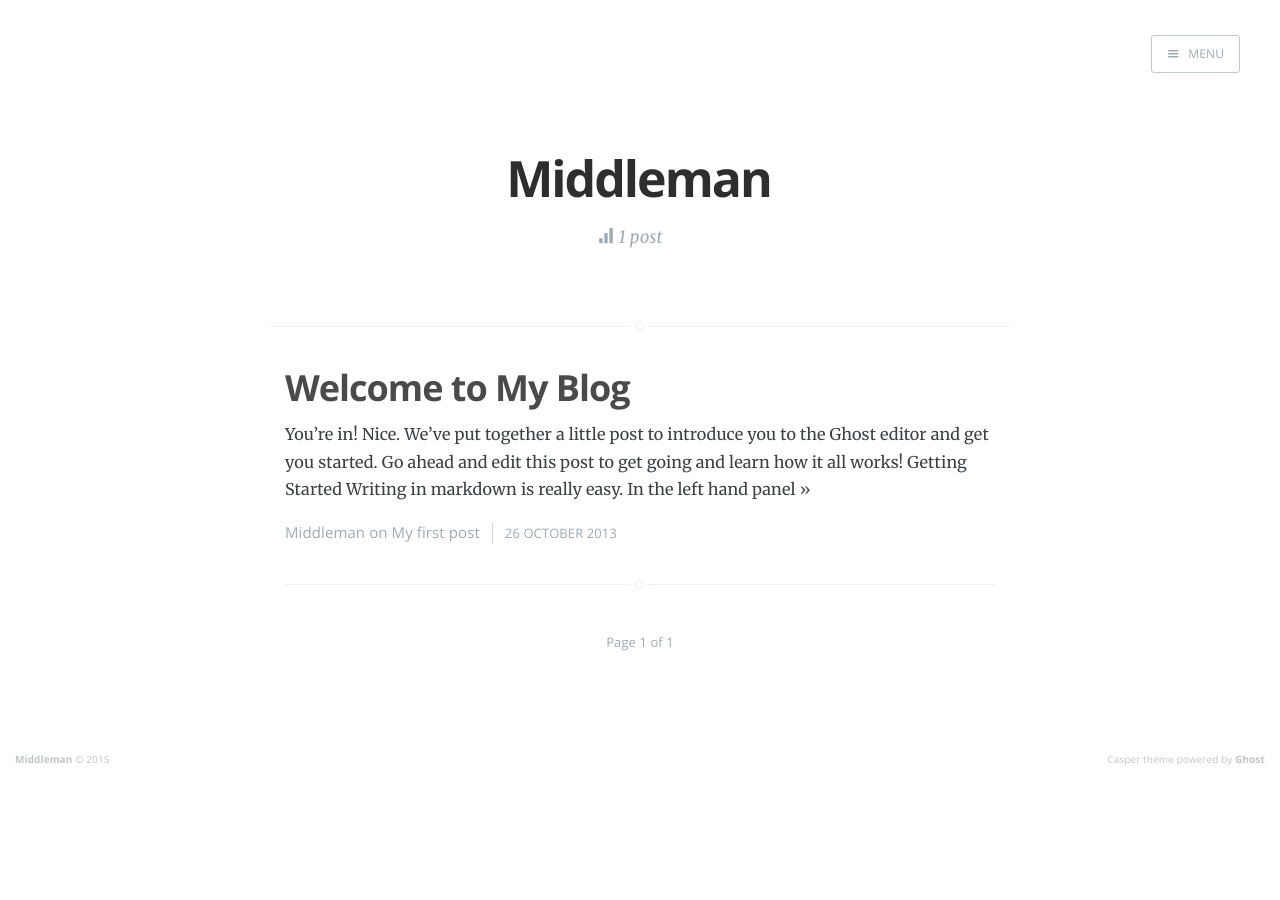
==== commit 96d45610: "Automated commit at 2015-11-20 10:06:36 UTC by middleman-deploy 1.0.0" ====
--- a/author/middleman/index.html
+++ b/author/middleman/index.html
@@ -60,7 +60,7 @@
 </div>
 <article class='post'>
 <header class='post-header'>
-<h2 class='post-title'><a href="/2013/10/26/welcome-to-ghost/">Welcome to Ghost</a></h2>
+<h2 class='post-title'><a href="/2013/10/26/welcome-to-ghost/">Welcome to My Blog</a></h2>
 </header>
 <section class='post-excerpt'>
 <p>
@@ -76,7 +76,7 @@
 </section>
 <footer class='post-meta'>
 <a href='/author/middleman/'>Middleman</a>
-on <a href='/tag/getting-started/'>Getting Started</a>
+on <a href='/tag/my-first-post/'>My first post</a>
 <time class='post-date' datetime='2013-10-26'>
 26 October 2013
 </time>
